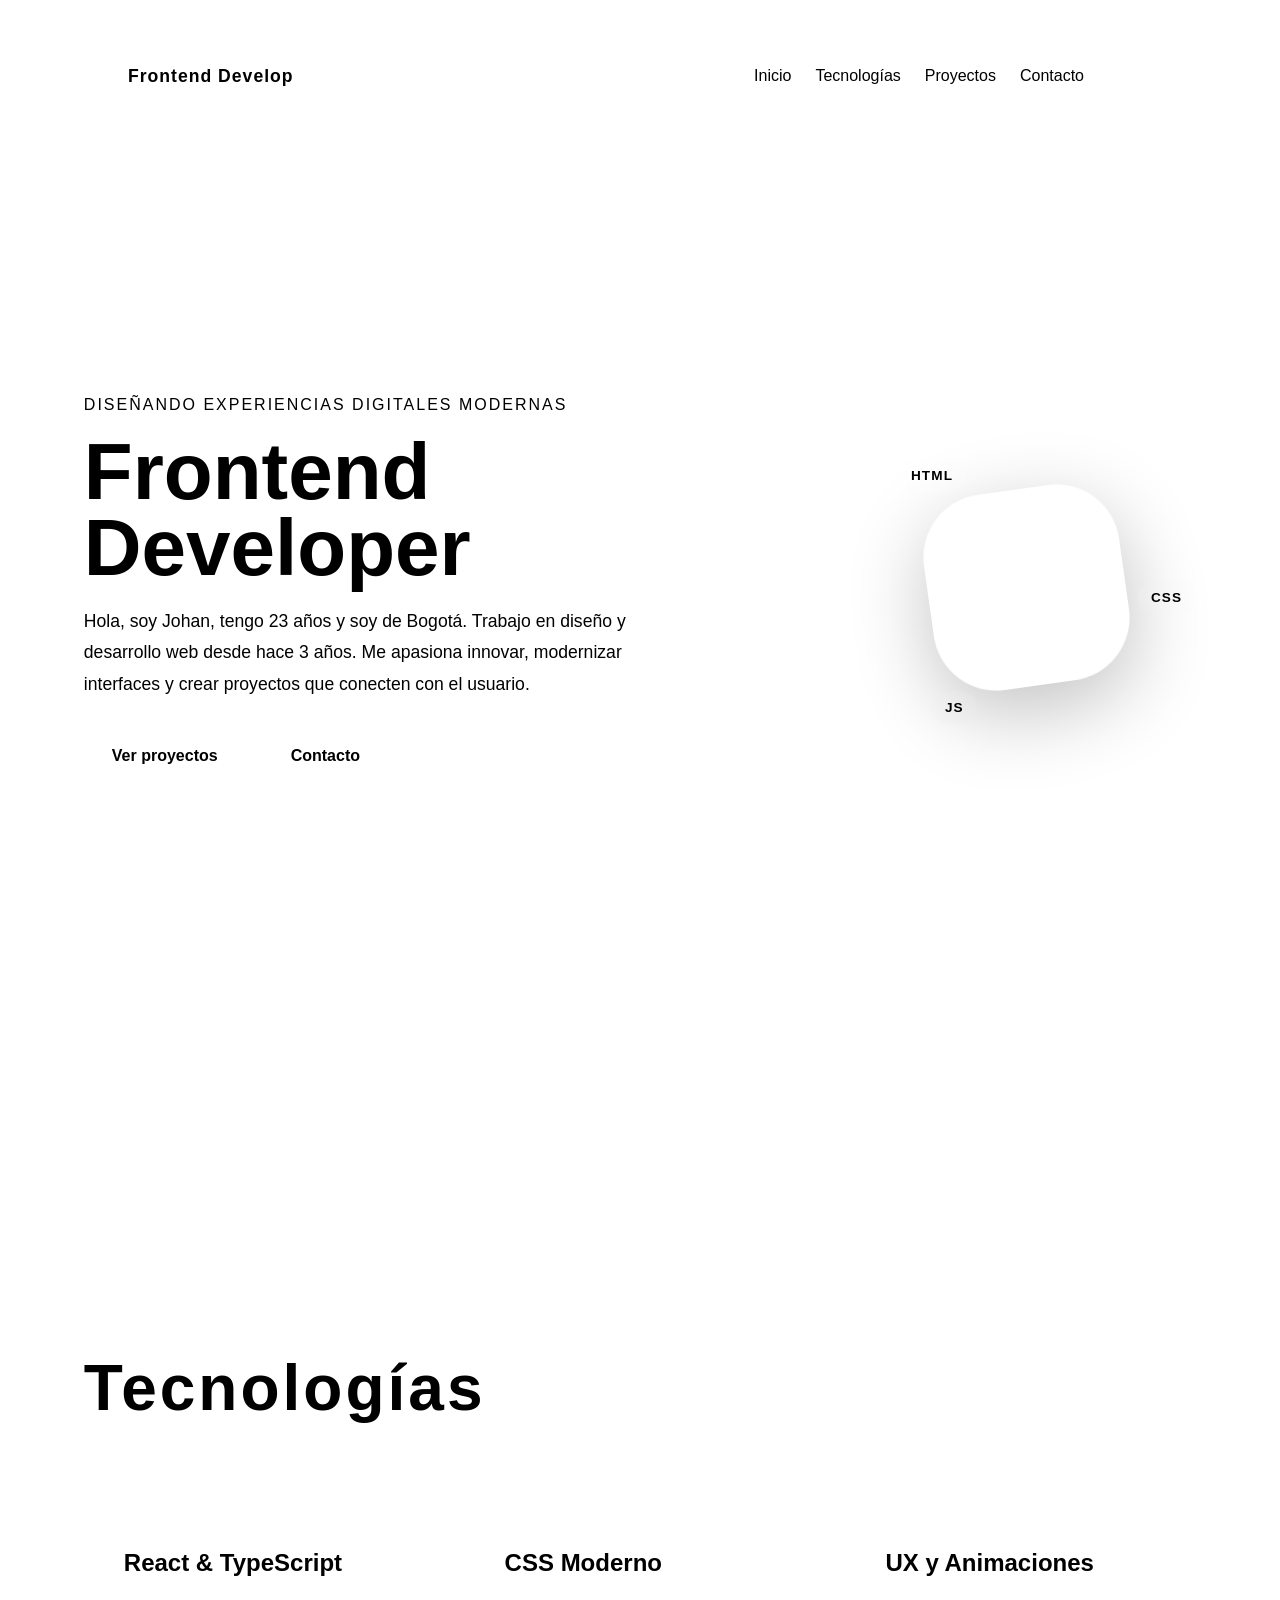
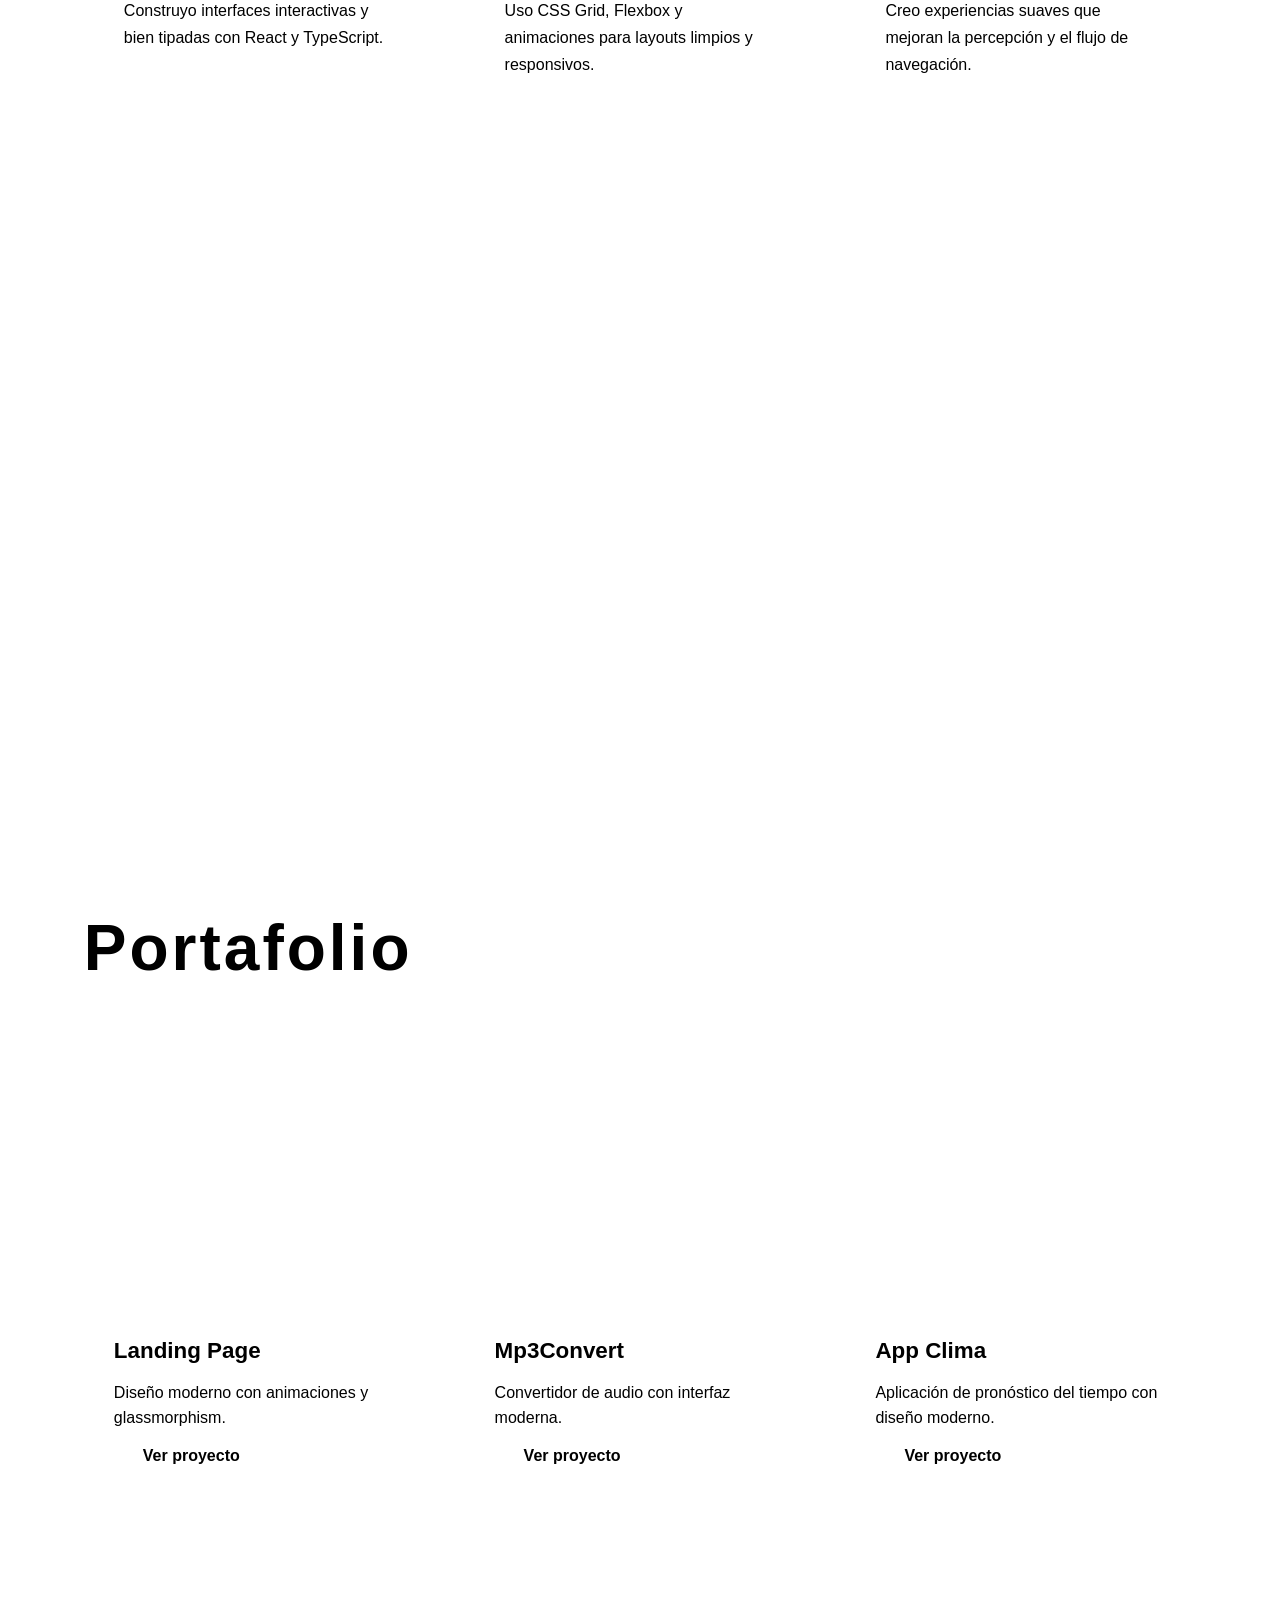
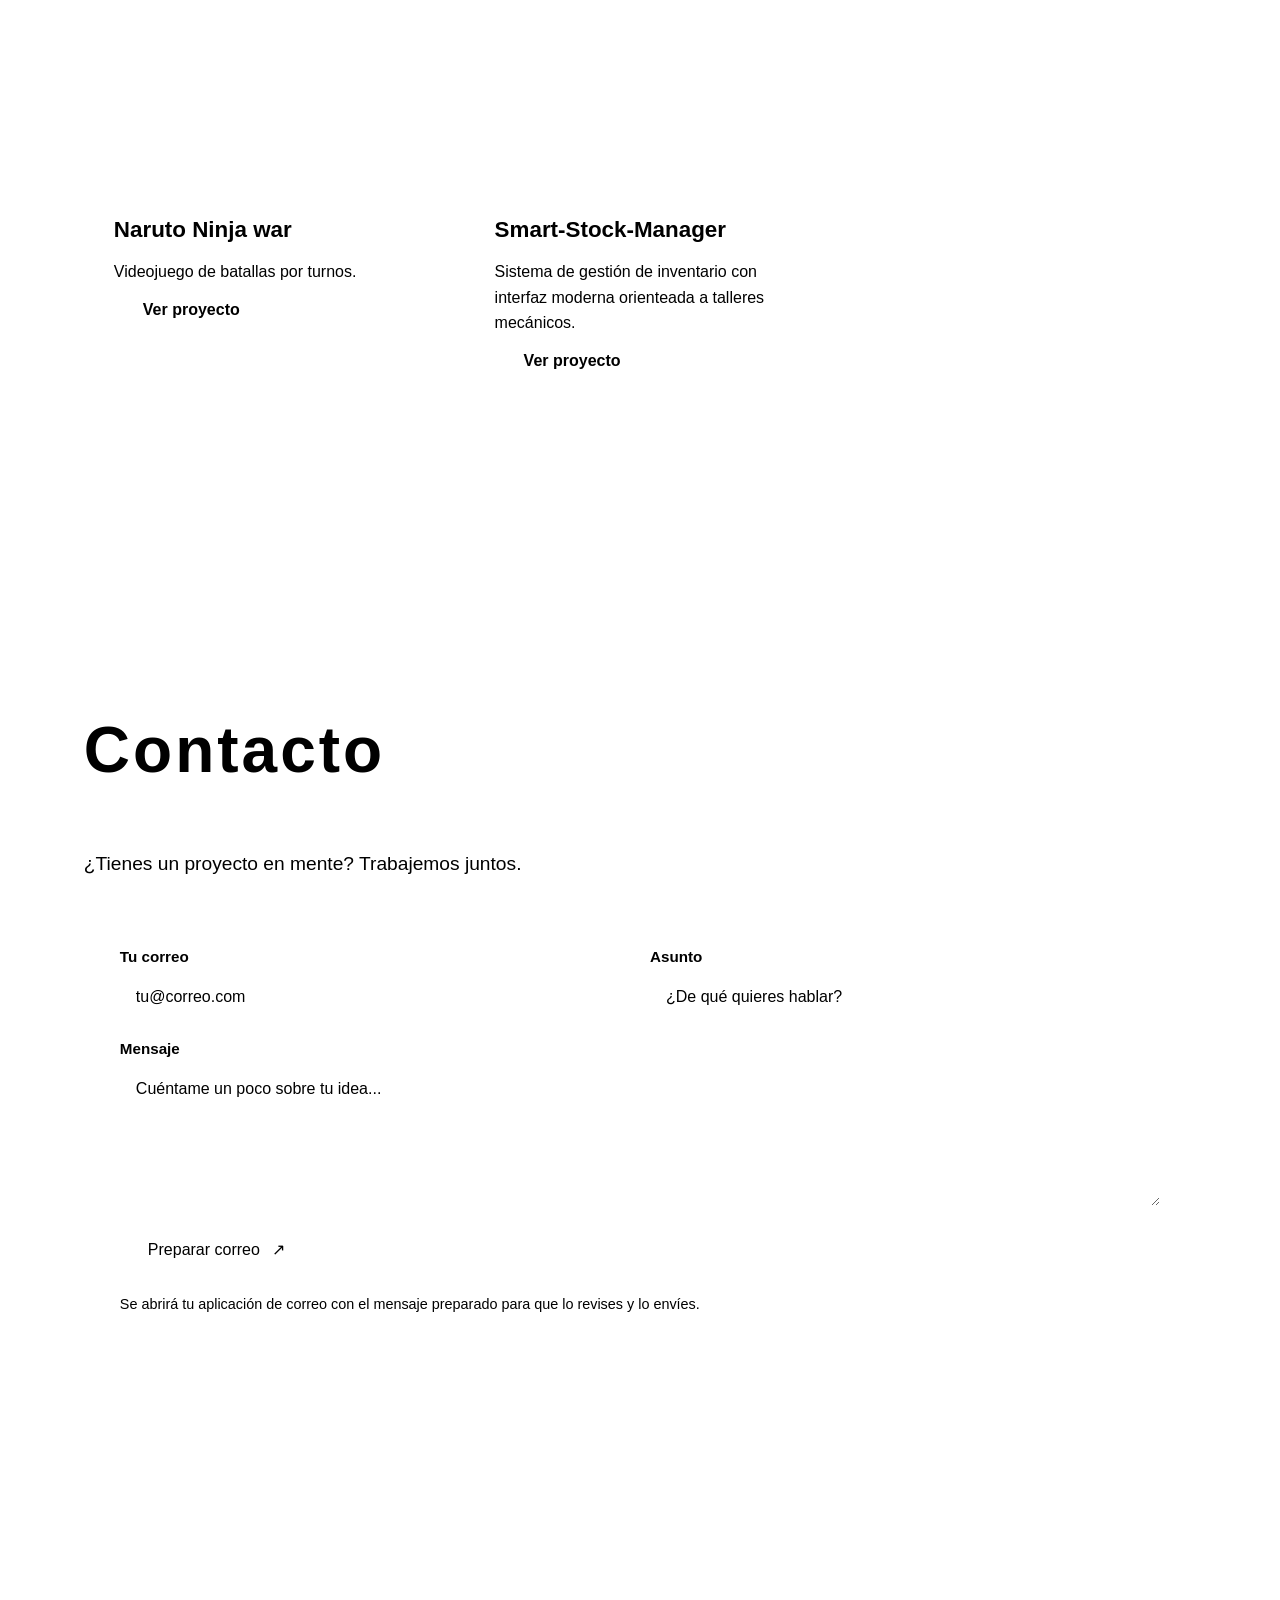
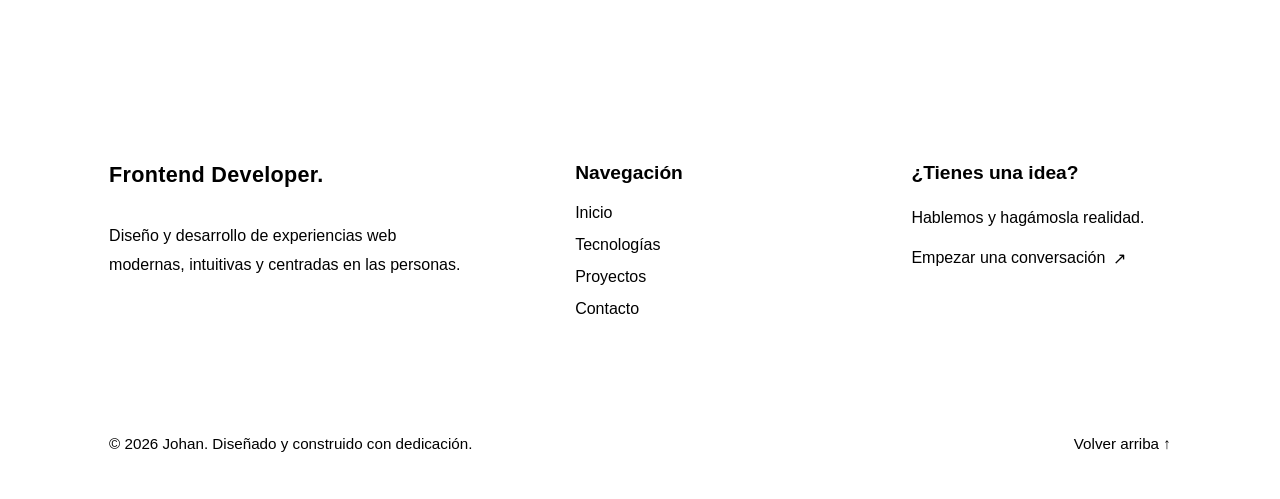
==== index.html @ e855c291 "data" ====
<!DOCTYPE html>
<html lang="es">

<head>
    <meta charset="UTF-8" />
    <meta name="viewport" content="width=device-width, initial-scale=1.0" />
    <title>Welcome</title>
    <link rel="stylesheet" href="src/assets/css/styles.css">
    <link rel="shortcut icon" href="src/assets/image/code-solid-full.svg" type="image/x-icon">
</head>

<body class="preload">
        <!-- =========================
       HEADER
  ========================== -->
        <header>
            <nav class="navbar animate-on-load">
                <div class="logo">
                    <span>Frontend Developer</span>
                </div>
                <ul class="nav-links">
                    <li><a href="#inicio" class="nav-link">Inicio</a></li>
                    <li><a href="#tecnologias" class="nav-link">Tecnologías</a></li>
                    <li><a href="#proyectos" class="nav-link">Proyectos</a></li>
                    <li><a href="#contacto" class="nav-link">Contacto</a></li>
                    <li>
                        <button class="theme-toggle icon-btn" type="button" aria-label="Cambiar modo de color">
                            <img src="src/assets/image/circle-half-stroke-solid-full.svg" alt="Icono">
                        </button>
                    </li>
                </ul>
            </nav>
        </header>

        <!-- =========================
       HERO
  ========================== -->
        <section id="inicio">

            <div class="hero-container animate-on-load">
                <div class="hero-copy">

                    <p class="hero-subtitle">
                        Diseñando experiencias digitales modernas
                    </p>

                    <h1 id="hero-title" data-text="Frontend Developer" aria-label="Frontend Developer">
                        <span aria-hidden="true"></span>
                    </h1>

                    <p class="hero-description">
                        Hola, soy Johan, tengo 23 años y soy de Bogotá. Trabajo en diseño y desarrollo web desde hace 3
                        años. Me apasiona innovar, modernizar interfaces y crear proyectos que conecten con el usuario.
                    </p>

                    <div class="hero-buttons">

                        <a href="#proyectos" class="btn-primary">
                            Ver proyectos
                        </a>

                        <a href="#contacto" class="btn-secondary">
                            Contacto
                        </a>

                    </div>
                </div>

                <div class="hero-visual" aria-hidden="true">
                    <div class="hero-visual-orbit"></div>
                    <div class="hero-visual-icon">
                        <img src="src/assets/image/code-solid-full.svg" alt="">
                    </div>
                    <span class="hero-visual-tag hero-visual-tag-top">HTML</span>
                    <span class="hero-visual-tag hero-visual-tag-right">CSS</span>
                    <span class="hero-visual-tag hero-visual-tag-bottom">JS</span>
                </div>
            </div>

        </section>

        <!-- =========================
       TECNOLOGÍAS
  ========================== -->
        <section id="tecnologias">

            <div class="section-container animate-on-load">

                <h2 class="section-title scroll-reveal">
                    Tecnologías
                </h2>

                <div class="services-grid">

                    <article class="card scroll-reveal">

                        <h3>React & TypeScript</h3>

                        <p>
                            Construyo interfaces interactivas y bien tipadas
                            con React y TypeScript.
                        </p>

                    </article>

                    <article class="card scroll-reveal">

                        <h3>CSS Moderno</h3>

                        <p>
                            Uso CSS Grid, Flexbox y animaciones para layouts
                            limpios y responsivos.
                        </p>

                    </article>

                    <article class="card scroll-reveal">

                        <h3>UX y Animaciones</h3>

                        <p>
                            Creo experiencias suaves que mejoran la percepción
                            y el flujo de navegación.
                        </p>

                    </article>

                </div>

            </div>

        </section>

        <!-- =========================
       PORTAFOLIO
  ========================== -->
        <section id="proyectos">
            <div class="section-container">
                <h2 class="section-title scroll-reveal">
                    Portafolio
                </h2>
                <div class="portfolio-grid">
                    <!-- Card -->
                    <article class="project-card scroll-reveal">
                        <div class="project-image"></div>
                        <div class="project-content">
                            <h3>Landing Page</h3>
                            <p>
                                Diseño moderno con animaciones y glassmorphism.
                            </p>
                            <a class="btn-secondary project-link" href="src/Proyectos/LandingPage/index.html">Ver proyecto</a>
                        </div>
                    </article>

                    <!-- Card -->
                    <article class="project-card scroll-reveal">
                        <div class="project-image"></div>
                        <div class="project-content">
                            <h3>Mp3Convert</h3>
                            <p>
                                Convertidor de audio con interfaz moderna.
                            </p>
                            <a class="btn-secondary project-link" href="src/Proyectos/Mp3Convert/index.html">Ver proyecto</a>
                        </div>
                    </article>

                    <!-- Card -->
                    <article class="project-card scroll-reveal">
                        <div class="project-image"></div>
                        <div class="project-content">
                            <h3>App Clima</h3>
                            <p>
                                Aplicación de pronóstico del tiempo con diseño moderno.
                            </p>
                            <a class="btn-secondary project-link" href="src/Proyectos/AppClima.html">Ver proyecto</a>
                        </div>
                    </article>
                    
                    <!-- Card -->
                    <article class="project-card scroll-reveal">
                        <div class="project-image"></div>
                        <div class="project-content">
                            <h3>Naruto Ninja war</h3>
                            <p>
                                Videojuego de batallas por turnos.
                            </p>
                            <a class="btn-secondary project-link" href="src/Proyectos/NarutoNinjaWar/index.html">Ver proyecto</a>
                        </div>
                    </article>

                    <!-- Card -->
                    <article class="project-card scroll-reveal">
                        <div class="project-image"></div>
                        <div class="project-content">
                            <h3>Smart-Stock-Manager</h3>
                            <p>
                                Sistema de gestión de inventario con interfaz moderna orienteada a talleres mecánicos.
                            </p>
                            <a class="btn-secondary project-link" href="src/Proyectos/SmartStockManager/index.html">Ver proyecto</a>
                        </div>
                    </article>
                </div>
            </div>
        </section>

        <!-- =========================
       CONTACTO
  ========================== -->
        <section id="contacto">
            <div class="section-container">
                <h2 class="section-title scroll-reveal">
                    Contacto
                </h2>
                <p class="contact-text scroll-reveal">
                    ¿Tienes un proyecto en mente?
                    Trabajemos juntos.
                </p>
                <form class="contact-form scroll-reveal" id="contact-form">
                    <div class="contact-form-field">
                        <label for="contact-email">Tu correo</label>
                        <input id="contact-email" name="email" type="email" autocomplete="email" placeholder="tu@correo.com" required>
                    </div>
                    <div class="contact-form-field">
                        <label for="contact-subject">Asunto</label>
                        <input id="contact-subject" name="subject" type="text" maxlength="120" placeholder="¿De qué quieres hablar?" required>
                    </div>
                    <div class="contact-form-field">
                        <label for="contact-message">Mensaje</label>
                        <textarea id="contact-message" name="message" rows="5" placeholder="Cuéntame un poco sobre tu idea..." required></textarea>
                    </div>
                    <button class="btn-primary contact-submit" type="submit">Preparar correo <span aria-hidden="true">↗</span></button>
                    <p class="contact-form-note">Se abrirá tu aplicación de correo con el mensaje preparado para que lo revises y lo envíes.</p>
                </form>
            </div>
        </section>


    <!-- =========================
       FOOTER
  ========================== -->
    <footer class="site-footer">

        <div class="footer-container">

            <div class="footer-brand">
                <a class="footer-logo" href="#inicio">Frontend Developer<span>.</span></a>
                <p>Diseño y desarrollo de experiencias web modernas, intuitivas y centradas en las personas.</p>
            </div>

            <div class="footer-links">
                <h4>Navegación</h4>
                <ul>
                    <li><a href="#inicio">Inicio</a></li>
                    <li><a href="#tecnologias">Tecnologías</a></li>
                    <li><a href="#proyectos">Proyectos</a></li>
                    <li><a href="#contacto">Contacto</a></li>
                </ul>
            </div>

            <div class="footer-contact">
                <h4>¿Tienes una idea?</h4>
                <p>Hablemos y hagámosla realidad.</p>
                <ul>
                    <li><a class="footer-contact-link" href="#contacto">Empezar una conversación <span aria-hidden="true">↗</span></a></li>
                </ul>
            </div>

        </div>

        <div class="footer-bottom">
            <p>© 2026 Johan. Diseñado y construido con dedicación.</p>
            <a href="#inicio">Volver arriba ↑</a>
        </div>

    </footer>

    <!-- =========================
       SCRIPT
  ========================== -->
    <script>

        const heroTitle = document.querySelector('#hero-title');
        const typingText = heroTitle.querySelector('span');
        const titleText = heroTitle.dataset.text;
        const reducedMotion = window.matchMedia('(prefers-reduced-motion: reduce)').matches;

        if (reducedMotion) {
            typingText.textContent = titleText;
            heroTitle.classList.add('typing-complete');
        } else {
            let characterIndex = 0;

            const typeTitle = () => {
                if (characterIndex < titleText.length) {
                    characterIndex += 1;
                    typingText.textContent = titleText.slice(0, characterIndex);
                }

                if (characterIndex < titleText.length) {
                    window.setTimeout(typeTitle, 110);
                } else {
                    heroTitle.classList.add('typing-complete');
                }
            };

            typeTitle();
        }

        const revealItems = document.querySelectorAll('.scroll-reveal');

        if (!reducedMotion && 'IntersectionObserver' in window) {
            document.body.classList.add('scroll-effects');

            const revealObserver = new IntersectionObserver((entries, observer) => {
                entries.forEach(entry => {
                    if (entry.isIntersecting) {
                        entry.target.classList.add('is-visible');
                        observer.unobserve(entry.target);
                    }
                });
            }, {
                threshold: 0.15,
                rootMargin: '0px 0px -5% 0px'
            });

            revealItems.forEach(item => revealObserver.observe(item));
        } else {
            revealItems.forEach(item => item.classList.add('is-visible'));
        }

        const sections = document.querySelectorAll("section");

        const logoText = document.querySelector(".logo span");

        const observer = new IntersectionObserver((entries) => {

            entries.forEach(entry => {

                if (entry.isIntersecting) {

                    const title =
                        entry.target.querySelector("h1, h2");

                    if (title) {
                        logoText.textContent = title.textContent;
                    }

                }

            });

        }, {
            threshold: 0.6
        });

        sections.forEach(section => {
            observer.observe(section);
        });

        const contactForm = document.querySelector('#contact-form');
        contactForm.addEventListener('submit', (event) => {
            event.preventDefault();

            const formData = new FormData(contactForm);
            const email = formData.get('email').toString().trim();
            const subject = formData.get('subject').toString().trim();
            const message = formData.get('message').toString().trim();
            const body = `Correo de contacto: ${email}\n\n${message}`;

            window.location.href = `mailto:calderonjohan604@gmail.com?subject=${encodeURIComponent(subject)}&body=${encodeURIComponent(body)}`;
        });

        const navLinks = document.querySelectorAll('.nav-link');
        navLinks.forEach(link => {
            link.addEventListener('click', (event) => {
                event.preventDefault();
                const targetId = link.getAttribute('href').slice(1);
                const targetSection = document.getElementById(targetId);
                if (targetSection) {
                    targetSection.scrollIntoView({ behavior: 'smooth', block: 'start' });
                }
            });
        });

        const themeToggle = document.querySelector('.theme-toggle');
        const root = document.body;

        const applyTheme = (theme) => {
            root.classList.toggle('light-mode', theme === 'light');
            localStorage.setItem('theme', theme);
        };

        const storedTheme = localStorage.getItem('theme');
        const initialTheme = storedTheme === 'light' ? 'light' : 'dark';
        applyTheme(initialTheme);

        document.body.classList.remove('preload');
        document.body.classList.add('loaded');

        themeToggle.addEventListener('click', () => {
            const nextTheme = root.classList.contains('light-mode') ? 'dark' : 'light';
            applyTheme(nextTheme);
        });

    </script>
</body>

</html>
---- src/assets/css/styles.css ----
@import url('./Normalizer.css');
@import url('./root.css');

html {
  scroll-behavior: smooth;
}

/* =========================
   BODY
========================= */
body {

  font-family: Arial, sans-serif;
  background: var(--body-bg);
  color: var(--text);
  overflow-x: hidden;
}

body.preload .animate-on-load {
  opacity: 0;
  transform: translateY(24px);
}

body.loaded .animate-on-load {
  opacity: 1;
  transform: translateY(0);
  transition: opacity .8s ease, transform .8s ease;
}

/* =========================
   GLOBAL
========================= */
section {
  min-height: 100vh;
  display: grid;
  padding: 130px 6%;
}

.section-container {
  width: 100%;
  max-width: 1400px;
}

.section-title {
  font-size: clamp(2.5rem, 5vw, 5rem);
  margin-bottom: 60px;
  letter-spacing: 3px;
  font-weight: 800;
}

/* =========================
   HEADER
========================= */
header {
  position: fixed;
  top: 20px;
  left: 50%;
  transform: translateX(-50%);
  width: 85%;
  z-index: 1000;
}

/* =========================
   NAVBAR
========================= */

.navbar {
  display: grid;
  grid-template-columns: 1fr auto;
  align-items: center;
  padding: 18px 32px;
  border-radius: 20px;
  backdrop-filter: blur(14px);
  background: var(--glass);
  border: 1px solid var(--glass-border);
}


/* =========================
   LOGO
========================= */
.logo span {
  font-size: 1.1rem;
  font-weight: 700;
  letter-spacing: 1px;
}

/* =========================
   NAV LINKS
========================= */
.nav-links {
  display: grid;
  grid-auto-flow: column;
  align-items: center;
  gap: 24px;
  list-style: none;
}

.nav-links a {
  position: relative;
  color: var(--soft-text);
  text-decoration: none;
  transition: var(--transition);
}

.nav-links a:hover {
  color: var(--text);
}

/* Línea */
.nav-links a::after {

  content: "";

  position: absolute;

  left: 0;
  bottom: -6px;

  width: 0%;

  height: 2px;

  background: var(--text);

  transition: var(--transition);
}

.nav-links a:hover::after {
  width: 100%;
}

/* =========================
   HERO
========================= */
.hero-container {
  display: grid;
  grid-template-columns: minmax(0, 1.2fr) minmax(220px, .8fr);
  align-items: center;
  column-gap: clamp(64px, 10vw, 150px);
  width: 100%;
  max-width: 1200px;
}

.hero-copy {
  display: grid;
  align-content: center;
  gap: 20px;
}

.hero-copy > p,
.hero-copy h1 {
  margin: 0;
}

.hero-subtitle {

  color: var(--soft-text);

  letter-spacing: 2px;

  text-transform: uppercase;
}

.hero-visual {
  position: relative;
  display: grid;
  place-items: center;
  justify-self: end;
  width: min(100%, 340px);
  aspect-ratio: 1;
}

.hero-visual-orbit {
  position: absolute;
  inset: 8%;
  border: 1px solid var(--glass-border);
  border-radius: 50%;
  box-shadow: 0 0 80px var(--section-accent);
}

.hero-visual-icon {
  display: grid;
  place-items: center;
  width: 58%;
  aspect-ratio: 1;
  border: 1px solid var(--glass-border);
  border-radius: 32%;
  background: var(--glass);
  box-shadow: 0 24px 80px rgba(0, 0, 0, .24);
  backdrop-filter: blur(14px);
  transform: rotate(-8deg);
}

.hero-visual-icon img {
  width: 48%;
  height: 48%;
  object-fit: contain;
  filter: brightness(0) invert(1);
}

.light-mode .hero-visual-icon img {
  filter: none;
}

.hero-visual-tag {
  position: absolute;
  padding: 9px 14px;
  border: 1px solid var(--glass-border);
  border-radius: 999px;
  background: var(--glass);
  color: var(--text);
  font-size: .85rem;
  font-weight: 700;
  letter-spacing: .08em;
  backdrop-filter: blur(12px);
}

.hero-visual-tag-top {
  top: 12%;
  left: 12%;
}

.hero-visual-tag-right {
  top: 48%;
  right: 0;
}

.hero-visual-tag-bottom {
  bottom: 10%;
  left: 22%;
}

.hero-container h1 {

  font-size: clamp(2rem, 6.5vw, 5rem);

  line-height: .95;

  font-weight: 900;

  position: relative;

  width: 100%;

  text-shadow: 0 0 0 transparent;

  animation: title-focus 1.2s ease-out .2s both;
}

.hero-container h1 span {

  display: inline-block;

  max-width: 100%;
}

.hero-container h1 span::after {

  content: "";

  display: inline-block;

  width: .08em;

  height: .85em;

  margin-left: .12em;

  vertical-align: -.04em;

  background: var(--text);

  animation: cursor-blink .8s steps(1) infinite;
}

.hero-container h1.typing-complete span::after {

  animation: cursor-blink 1.1s steps(1) infinite;
}

@keyframes cursor-blink {

  0%,
  45% {
    opacity: 1;
  }

  46%,
  100% {
    opacity: 0;
  }
}

@keyframes title-focus {
  from {
    opacity: 0;
    transform: translateY(12px);
    text-shadow: 0 0 24px var(--text);
  }

  to {
    opacity: 1;
    transform: translateY(0);
    text-shadow: 0 0 0 transparent;
  }
}

@media (prefers-reduced-motion: reduce) {

  .hero-container h1,
  .hero-container h1 span::after {
    animation: none;
  }

  .hero-container h1 span::after {
    opacity: 1;
  }
}

.scroll-reveal {
  transition: opacity .7s ease, transform .7s ease;
}

.scroll-effects .scroll-reveal:not(.is-visible) {
  opacity: 0;
  transform: translateY(24px);
}

.scroll-reveal.is-visible {
  opacity: 1;
  transform: translateY(0);
}

@media (prefers-reduced-motion: reduce) {
  html {
    scroll-behavior: auto;
  }

  .scroll-reveal {
    transition: none;
  }
}

.hero-description {
  max-width: 680px;
  line-height: 1.8;

  color: var(--soft-text);

  font-size: 1.1rem;
}

.hero-buttons {
  display: flex;
  flex-wrap: wrap;
  align-items: center;
  gap: 16px;
  margin-top: 12px;
}

/* =========================
   BUTTONS
========================= */

.theme-toggle {

  border: 1px solid rgba(255, 255, 255, 0.15);

  background: rgba(255, 255, 255, 0.08);

  color: var(--soft-text);

  padding: 12px 18px;

  border-radius: 999px;

  cursor: pointer;

  transition: var(--transition);

  font-weight: 600;
}

.theme-toggle:hover {

  background: rgba(255, 255, 255, 0.14);
}

.light-mode .theme-toggle {

  border-color: rgba(15, 23, 42, 0.15);

  background: rgba(15, 23, 42, 0.08);

  color: var(--text);
}

.btn-primary,
.btn-secondary {

  padding: 14px 28px;

  border-radius: 40px;

  text-decoration: none;

  transition: var(--transition);

  font-weight: 600;
}

.btn-primary {

  background: white;

  color: black;
}

.btn-primary:hover {

  transform: translateY(-3px);

  box-shadow:
    0 10px 30px rgba(255, 255, 255, 0.15);
}

.btn-secondary {

  border: 1px solid rgba(255, 255, 255, 0.15);

  color: var(--text);

  background: rgba(255, 255, 255, 0.03);
}

.btn-secondary:hover {

  background: rgba(255, 255, 255, 0.08);
}

.light-mode .btn-primary {

  background: var(--black-1);

  color: var(--white);
}

.light-mode .btn-secondary {

  border-color: rgba(15, 23, 42, 0.15);

  color: var(--text);

  background: rgba(15, 23, 42, 0.05);
}

/* =========================
   SERVICES
========================= */
.services-grid {

  display: grid;

  grid-template-columns:
    repeat(auto-fit, minmax(250px, 1fr));

  gap: 30px;
}

.card {

  padding: 40px;

  background: var(--surface);

  border: 1px solid var(--surface-border);

  border-radius: 24px;

  transition: var(--transition);

  backdrop-filter: blur(10px);
}

.card:hover {

  transform: translateY(-8px);

  background: var(--surface-hover);
}

.card h3 {

  margin-bottom: 20px;

  font-size: 1.5rem;
}

.card p {

  color: var(--soft-text);

  line-height: 1.7;
}

/* =========================
   PORTFOLIO
========================= */
.portfolio-grid {

  display: grid;

  grid-template-columns:
    repeat(auto-fit, minmax(320px, 1fr));

  gap: 30px;
}

.project-card {

  overflow: hidden;

  border-radius: 24px;

  background: var(--surface);

  border: 1px solid var(--surface-border);

  transition: var(--transition);
}

.project-card:hover {

  transform: translateY(-8px);
}

.project-image {

  height: 240px;

  background: var(--project-image-bg);
}

.project-content {

  padding: 30px;
}

.project-content h3 {

  margin-bottom: 14px;

  font-size: 1.4rem;
}

.project-content p {

  color: var(--soft-text);

  line-height: 1.6;
}

/* =========================
   CONTACT
========================= */
.contact-text {

  margin-bottom: 30px;

  color: var(--soft-text);

  font-size: 1.2rem;

  line-height: 1.8;
}

.contact-form {
  display: grid;
  grid-template-columns: repeat(2, minmax(0, 1fr));
  gap: 20px;
  width: 100%;
  box-sizing: border-box;
  padding: clamp(22px, 4vw, 36px);
  border: 1px solid var(--surface-border);
  border-radius: 24px;
  background: var(--surface);
  backdrop-filter: blur(10px);
}

.contact-form-field {
  display: grid;
  min-width: 0;
  gap: 9px;
}

.contact-form-field:nth-child(3),
.contact-submit,
.contact-form-note {
  grid-column: 1 / -1;
}

.contact-form-field label {
  color: var(--text);
  font-size: .95rem;
  font-weight: 600;
}

.contact-form-field input,
.contact-form-field textarea {
  width: 100%;
  min-width: 0;
  box-sizing: border-box;
  padding: 14px 16px;
  border: 1px solid var(--surface-border);
  border-radius: 12px;
  outline: none;
  background: var(--glass);
  color: var(--text);
  font: inherit;
  transition: border-color var(--transition), box-shadow var(--transition);
}

.contact-form-field textarea {
  min-height: 140px;
  resize: vertical;
}

.contact-form-field input::placeholder,
.contact-form-field textarea::placeholder {
  color: var(--footer-text);
}

.contact-form-field input:focus,
.contact-form-field textarea:focus {
  border-color: var(--soft-text);
  box-shadow: 0 0 0 3px var(--glass-border);
}

.contact-submit {
  justify-self: start;
  border: 0;
  cursor: pointer;
  font: inherit;
}

.contact-submit span {
  margin-left: 8px;
}

.contact-form-note {
  margin: 0;
  color: var(--soft-text);
  font-size: .9rem;
  line-height: 1.6;
}

/* =========================
   FOOTER
========================= */
footer {

  background: var(--footer-bg);

  border-top:
    1px solid var(--footer-border);

  padding:
    72px 8% 24px;
}

/* GRID */
.footer-container {

  display: grid;

  grid-template-columns: minmax(240px, 1.5fr) repeat(2, minmax(160px, 1fr));

  gap: clamp(32px, 6vw, 88px);

  max-width: 1400px;
  margin: 0 auto 56px;
}

/* TITLES */
.footer-brand h3,
.footer-links h4,
.footer-contact h4 {

  margin: 0 0 20px;

  font-size: 1.2rem;
}

.footer-logo {
  display: inline-block;
  margin-bottom: 18px;
  color: var(--text);
  font-size: 1.35rem;
  font-weight: 800;
  letter-spacing: .3px;
  text-decoration: none;
}

.footer-logo span {
  color: var(--soft-text);
}

/* TEXT */
.footer-brand p,
.footer-contact p {

  color: var(--soft-text);

  line-height: 1.8;

  max-width: 360px;
}

/* LIST */
.footer-links ul,
.footer-contact ul {

  display: grid;

  gap: 14px;

  list-style: none;
  padding: 0;
}

.footer-links a,
.footer-contact a {

  text-decoration: none;

  color: var(--soft-text);

  transition: var(--transition);
}

.footer-links a:hover,
.footer-contact a:hover {

  color: var(--text);
}

.footer-contact-link {
  display: inline-flex;
  align-items: center;
  gap: 8px;
}

.footer-contact-link span {
  transition: transform .2s ease;
}

.footer-contact-link:hover span {
  transform: translate(3px, -3px);
}

/* BOTTOM */
.footer-bottom {

  display: flex;
  justify-content: space-between;
  align-items: center;
  gap: 20px;
  padding-top: 30px;

  border-top:
    1px solid var(--footer-border);
  max-width: 1400px;
  margin: 0 auto;
}

.footer-bottom p {

  color: var(--footer-text);

  font-size: .95rem;
}

.footer-bottom a {
  color: var(--soft-text);
  font-size: .95rem;
  text-decoration: none;
  transition: var(--transition);
}

.footer-bottom a:hover {
  color: var(--text);
}

/* =========================
   LIGHT EFFECT
========================= */
section::before {

  content: "";

  position: absolute;

  width: 500px;
  height: 500px;

  background: var(--section-accent);

  border-radius: 50%;

  filter: blur(60px);

  z-index: -1;
}

/* =========================
   RESPONSIVE
========================= */
@media (max-width: 1100px) {
  .hero-container {
    grid-template-columns: minmax(0, 1fr);
    row-gap: 20px;
  }

  .hero-copy {
    min-width: 0;
  }

  .hero-container h1 {
    font-size: clamp(2rem, 7vw, 4.5rem);
  }

  .hero-visual {
    width: min(34vw, 250px);
    min-width: 150px;
    justify-self: end;
  }
}

@media (max-width: 900px) {
  .navbar {
    grid-template-columns: 1fr;
    gap: 20px;
    text-align: center;
  }

  .nav-links {
    grid-auto-flow: row;
  }

  .hero-buttons {
    flex-direction: column;
    align-items: flex-start;
    gap: 14px;
  }

  .hero-container h1 {
    font-size: clamp(1.6rem, 3.5vw, 3rem);
  }

  .footer-container {
    grid-template-columns: repeat(2, minmax(0, 1fr));
  }
}

@media (max-width: 600px) {
  .section-title {
    font-size: 2.5rem;
  }

  .hero-container h1 {
    font-size: clamp(1.6rem, 7vw, 3rem);
  }

  .hero-container {
    grid-template-columns: 1fr;
    row-gap: 28px;
  }

  .hero-visual {
    width: min(60vw, 220px);
    min-width: 0;
    justify-self: center;
  }

  .card,
  .project-content {
    padding: 24px;
  }

  .contact-form {
    grid-template-columns: minmax(0, 1fr);
  }

  .contact-form-field:nth-child(3),
  .contact-submit,
  .contact-form-note {
    grid-column: auto;
  }

  .footer-container {
    grid-template-columns: 1fr;
    gap: 36px;
    margin-bottom: 40px;
  }

  .footer-bottom {
    align-items: flex-start;
    flex-direction: column;
    gap: 12px;
  }
}

/* =========================
   3D BACKGROUND
========================= */
.background-3d {
  position: fixed;
  inset: 0;
  width: 100%;
  height: 100vh;
  z-index: -10;
  overflow: hidden;
  opacity: .7;
}

.background-3d iframe {
  width: 100%;
  height: 100%;
  border: none;
}

/* Oscurecer ligeramente */
.background-3d::after {
  content: "";
  position: absolute;
  inset: 0;
  background:
    linear-gradient(135deg,
      rgba(0, 0, 0, 0.75),
      rgba(0, 0, 0, 0.85));
  pointer-events: none;
}

/* =========================
   ICON BUTTON
========================= */

.icon-btn {

  width: 44px;
  height: 44px;

  display: flex;

  align-items: center;
  justify-content: center;

  border-radius: 50%;

  background: rgba(255, 255, 255, 0.05);

  border: 1px solid rgba(255, 255, 255, 0.08);

  transition: var(--transition);
}

.icon-btn img {
  width: 24px;
  height: 24px;
  object-fit: contain;
  cursor: pointer;
}

.icon-btn:hover {
  background: rgba(255, 255, 255, 0.12);
  transform: translateY(-2px);
}

.light-mode .icon-btn {
  background: rgba(15, 23, 42, 0.08);
  border-color: rgba(15, 23, 42, 0.15);
}

.light-mode .icon-btn:hover {
  background: rgba(15, 23, 42, 0.12);
}

.theme-toggle img {
  filter: brightness(0) invert(1);
}

.light-mode .theme-toggle img {
  filter: none;
}

.nav-links a:not(.icon-btn):hover {
  color: white;
}
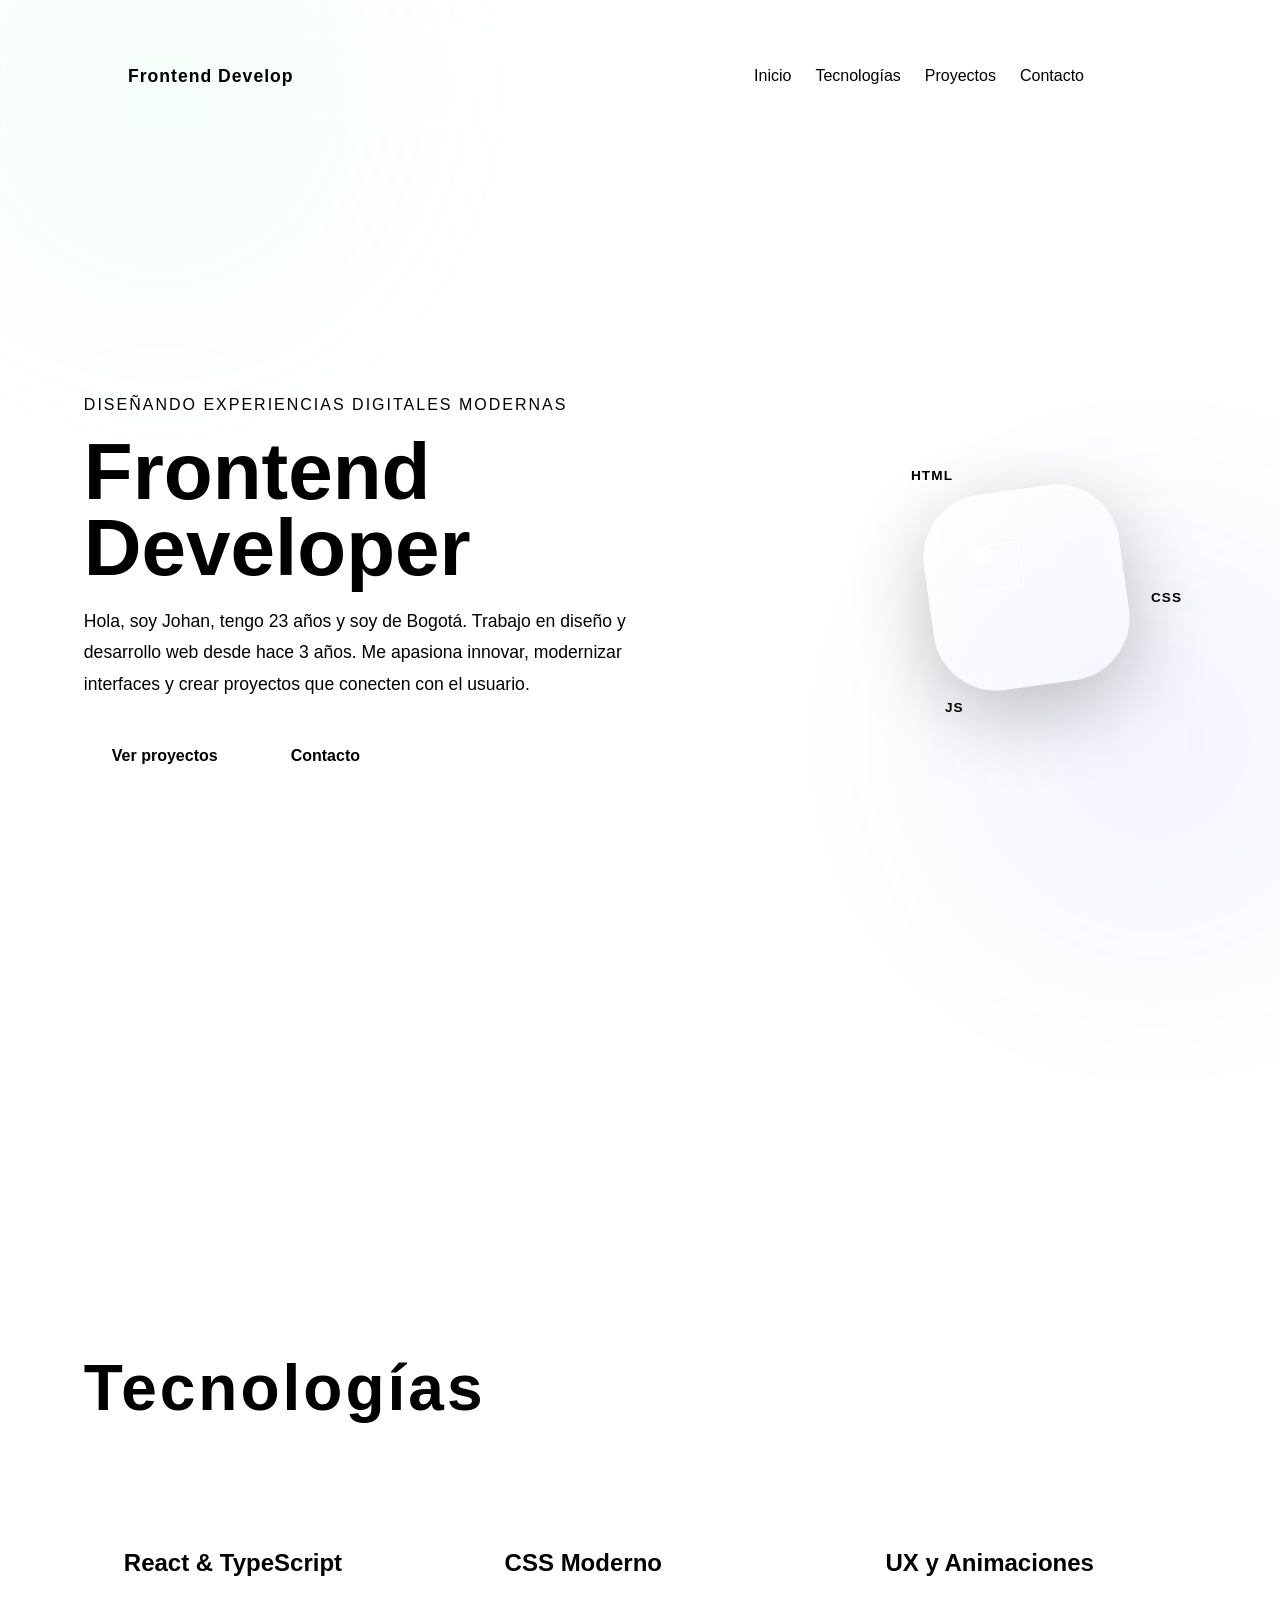
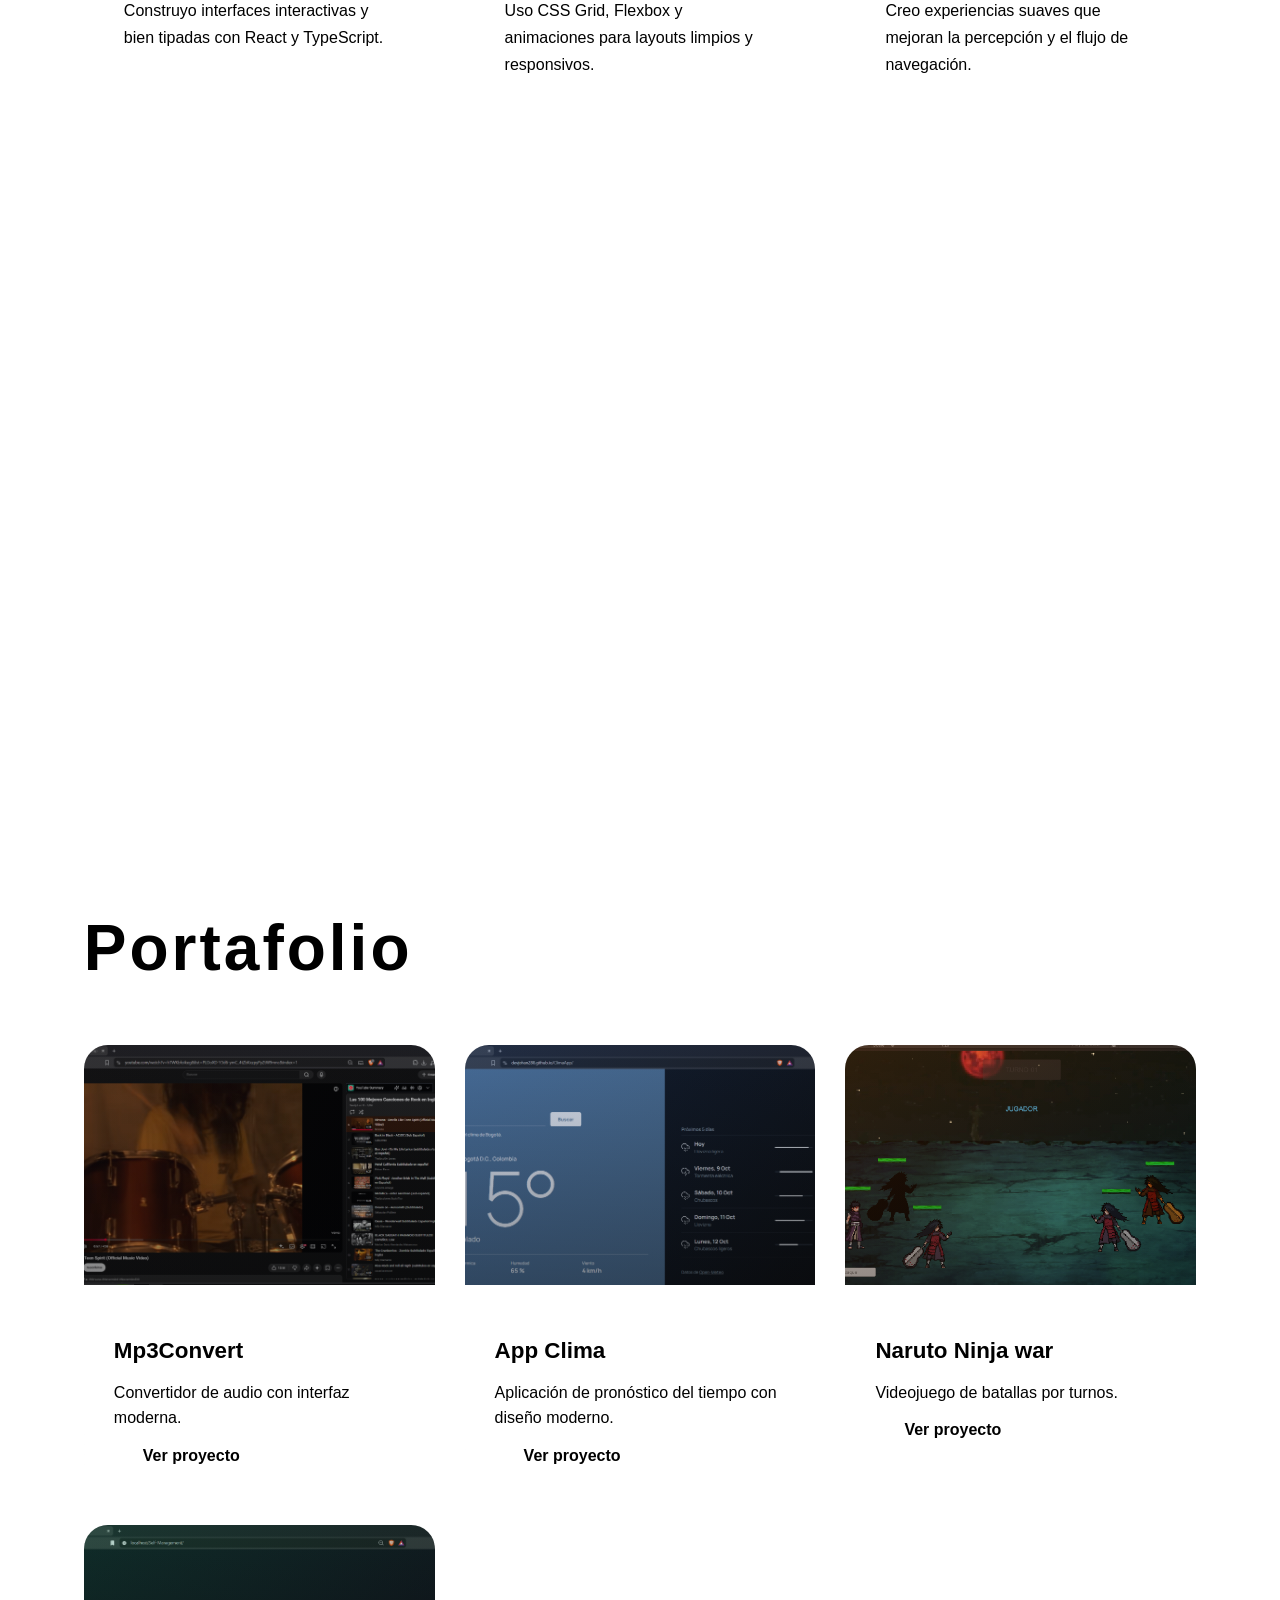
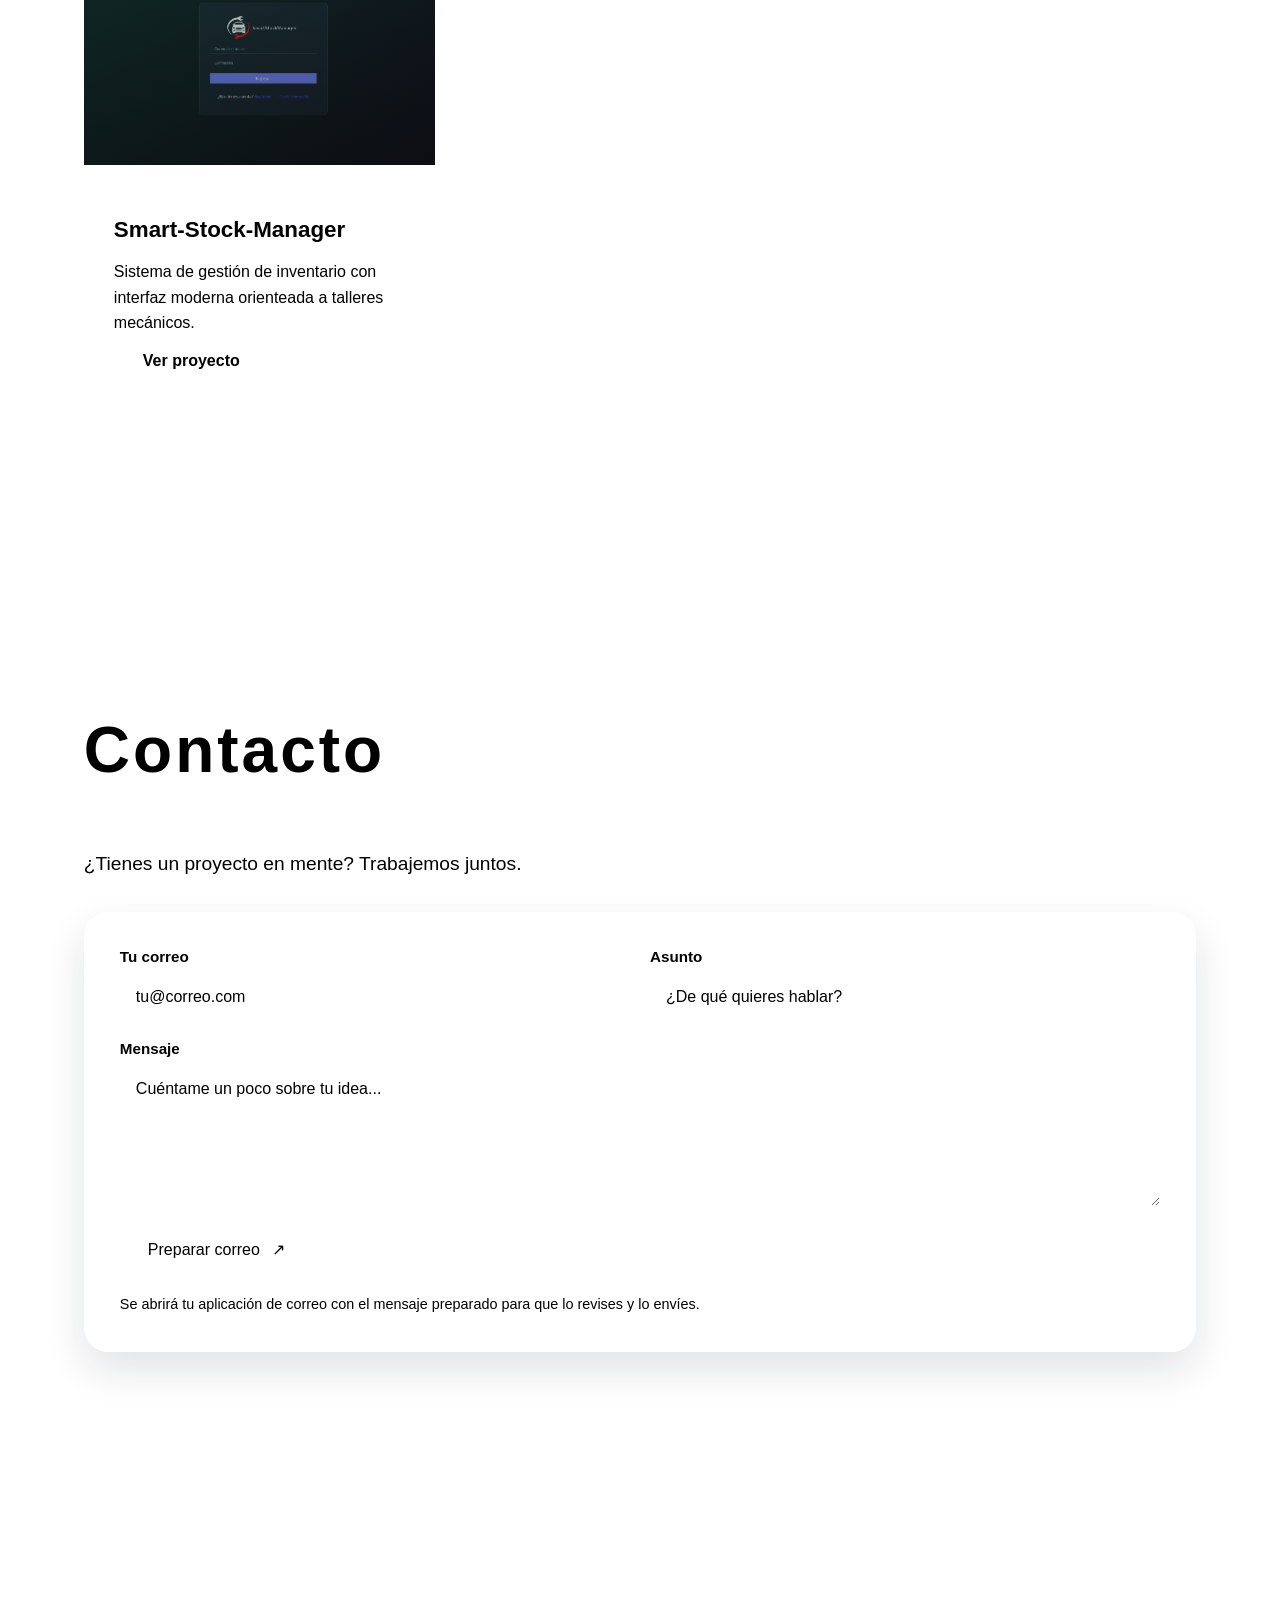
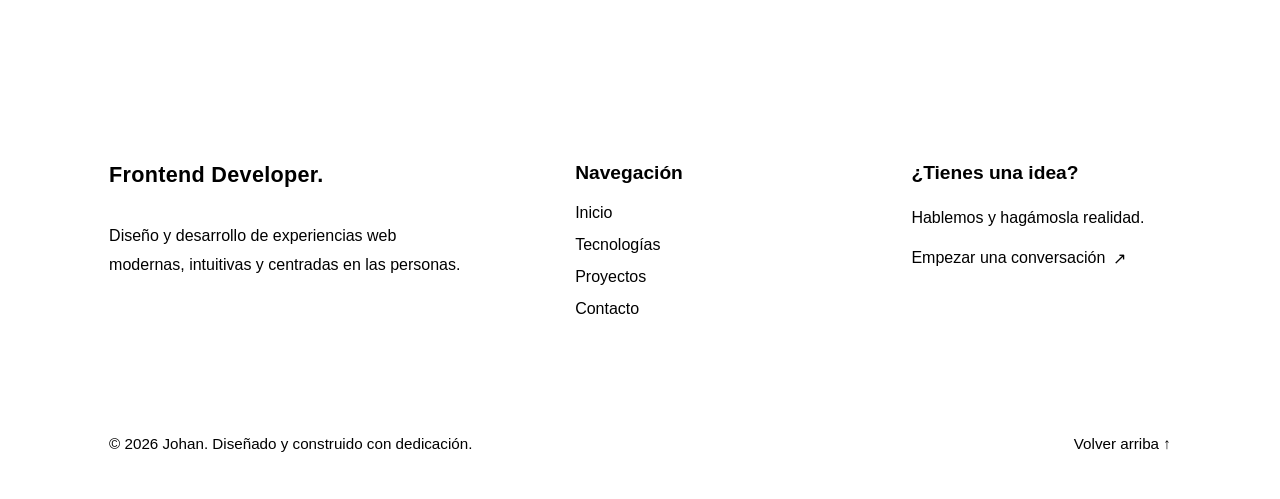
==== commit f2dfe5b0: "Udapte" ====
--- a/index.html
+++ b/index.html
@@ -10,229 +10,225 @@
 </head>
 
 <body class="preload">
-        <!-- =========================
+    <!-- =========================
        HEADER
   ========================== -->
-        <header>
-            <nav class="navbar animate-on-load">
-                <div class="logo">
-                    <span>Frontend Developer</span>
+    <header>
+        <nav class="navbar animate-on-load">
+            <div class="logo">
+                <span>Frontend Developer</span>
+            </div>
+            <ul class="nav-links">
+                <li><a href="#inicio" class="nav-link">Inicio</a></li>
+                <li><a href="#tecnologias" class="nav-link">Tecnologías</a></li>
+                <li><a href="#proyectos" class="nav-link">Proyectos</a></li>
+                <li><a href="#contacto" class="nav-link">Contacto</a></li>
+                <li>
+                    <button class="theme-toggle icon-btn" type="button" aria-label="Cambiar modo de color">
+                        <img src="src/assets/image/circle-half-stroke-solid-full.svg" alt="Icono">
+                    </button>
+                </li>
+            </ul>
+        </nav>
+    </header>
+
+    <!-- =========================
+       HERO
+  ========================== -->
+    <section id="inicio">
+
+        <div class="hero-container animate-on-load">
+            <div class="hero-copy">
+
+                <p class="hero-subtitle">
+                    Diseñando experiencias digitales modernas
+                </p>
+
+                <h1 id="hero-title" data-text="Frontend Developer" aria-label="Frontend Developer">
+                    <span aria-hidden="true"></span>
+                </h1>
+
+                <p class="hero-description">
+                    Hola, soy Johan, tengo 23 años y soy de Bogotá. Trabajo en diseño y desarrollo web desde hace 3
+                    años. Me apasiona innovar, modernizar interfaces y crear proyectos que conecten con el usuario.
+                </p>
+
+                <div class="hero-buttons">
+
+                    <a href="#proyectos" class="btn-primary">
+                        Ver proyectos
+                    </a>
+
+                    <a href="#contacto" class="btn-secondary">
+                        Contacto
+                    </a>
+
                 </div>
-                <ul class="nav-links">
-                    <li><a href="#inicio" class="nav-link">Inicio</a></li>
-                    <li><a href="#tecnologias" class="nav-link">Tecnologías</a></li>
-                    <li><a href="#proyectos" class="nav-link">Proyectos</a></li>
-                    <li><a href="#contacto" class="nav-link">Contacto</a></li>
-                    <li>
-                        <button class="theme-toggle icon-btn" type="button" aria-label="Cambiar modo de color">
-                            <img src="src/assets/image/circle-half-stroke-solid-full.svg" alt="Icono">
-                        </button>
-                    </li>
-                </ul>
-            </nav>
-        </header>
-
-        <!-- =========================
-       HERO
-  ========================== -->
-        <section id="inicio">
-
-            <div class="hero-container animate-on-load">
-                <div class="hero-copy">
-
-                    <p class="hero-subtitle">
-                        Diseñando experiencias digitales modernas
+            </div>
+
+            <div class="hero-visual" aria-hidden="true">
+                <div class="hero-visual-orbit"></div>
+                <div class="hero-visual-icon">
+                    <img src="src/assets/image/code-solid-full.svg" alt="">
+                </div>
+                <span class="hero-visual-tag hero-visual-tag-top">HTML</span>
+                <span class="hero-visual-tag hero-visual-tag-right">CSS</span>
+                <span class="hero-visual-tag hero-visual-tag-bottom">JS</span>
+            </div>
+        </div>
+
+    </section>
+
+    <!-- =========================
+       TECNOLOGÍAS
+  ========================== -->
+    <section id="tecnologias">
+
+        <div class="section-container animate-on-load">
+
+            <h2 class="section-title scroll-reveal">
+                Tecnologías
+            </h2>
+
+            <div class="services-grid">
+
+                <article class="card scroll-reveal">
+
+                    <h3>React & TypeScript</h3>
+
+                    <p>
+                        Construyo interfaces interactivas y bien tipadas
+                        con React y TypeScript.
                     </p>
 
-                    <h1 id="hero-title" data-text="Frontend Developer" aria-label="Frontend Developer">
-                        <span aria-hidden="true"></span>
-                    </h1>
-
-                    <p class="hero-description">
-                        Hola, soy Johan, tengo 23 años y soy de Bogotá. Trabajo en diseño y desarrollo web desde hace 3
-                        años. Me apasiona innovar, modernizar interfaces y crear proyectos que conecten con el usuario.
+                </article>
+
+                <article class="card scroll-reveal">
+
+                    <h3>CSS Moderno</h3>
+
+                    <p>
+                        Uso CSS Grid, Flexbox y animaciones para layouts
+                        limpios y responsivos.
                     </p>
 
-                    <div class="hero-buttons">
-
-                        <a href="#proyectos" class="btn-primary">
-                            Ver proyectos
-                        </a>
-
-                        <a href="#contacto" class="btn-secondary">
-                            Contacto
-                        </a>
-
+                </article>
+
+                <article class="card scroll-reveal">
+
+                    <h3>UX y Animaciones</h3>
+
+                    <p>
+                        Creo experiencias suaves que mejoran la percepción
+                        y el flujo de navegación.
+                    </p>
+
+                </article>
+
+            </div>
+
+        </div>
+
+    </section>
+
+    <!-- =========================
+       PORTAFOLIO
+  ========================== -->
+    <section id="proyectos">
+        <div class="section-container">
+            <h2 class="section-title scroll-reveal">
+                Portafolio
+            </h2>
+            <div class="portfolio-grid">
+                <!-- Card -->
+                <article class="project-card mp3convert-card scroll-reveal">
+                    <div class="project-image"></div>
+                    <div class="project-content">
+                        <h3>Mp3Convert</h3>
+                        <p>
+                            Convertidor de audio con interfaz moderna.
+                        </p>
+                        <a class="btn-secondary project-link" href="src/Proyectos/Mp3Convert/index.html">Ver
+                            proyecto</a>
                     </div>
+                </article>
+
+                <!-- Card -->
+                <article class="project-card clima-card scroll-reveal">
+                    <div class="project-image"></div>
+                    <div class="project-content">
+                        <h3>App Clima</h3>
+                        <p>
+                            Aplicación de pronóstico del tiempo con diseño moderno.
+                        </p>
+                        <a class="btn-secondary project-link" href="/src/Proyectos/ClimaApp/index.html">Ver proyecto</a>
+                    </div>
+                </article>
+
+                <!-- Card -->
+                <article class="project-card naruto-card scroll-reveal">
+                    <div class="project-image"></div>
+                    <div class="project-content">
+                        <h3>Naruto Ninja war</h3>
+                        <p>
+                            Videojuego de batallas por turnos.
+                        </p>
+                        <a class="btn-secondary project-link" href="src/Proyectos/NarutoNinjaWar/index.html">Ver
+                            proyecto</a>
+                    </div>
+                </article>
+
+                <!-- Card -->
+                <article class="project-card stock-card scroll-reveal">
+                    <div class="project-image"></div>
+                    <div class="project-content">
+                        <h3>Smart-Stock-Manager</h3>
+                        <p>
+                            Sistema de gestión de inventario con interfaz moderna orienteada a talleres mecánicos.
+                        </p>
+                        <a class="btn-secondary project-link" href="src/Proyectos/SmartStockManager/index.html">Ver
+                            proyecto</a>
+                    </div>
+                </article>
+            </div>
+        </div>
+    </section>
+
+    <!-- =========================
+       CONTACTO
+  ========================== -->
+    <section id="contacto">
+        <div class="section-container">
+            <h2 class="section-title scroll-reveal">
+                Contacto
+            </h2>
+            <p class="contact-text scroll-reveal">
+                ¿Tienes un proyecto en mente?
+                Trabajemos juntos.
+            </p>
+            <form class="contact-form scroll-reveal" id="contact-form">
+                <div class="contact-form-field">
+                    <label for="contact-email">Tu correo</label>
+                    <input id="contact-email" name="email" type="email" autocomplete="email" placeholder="tu@correo.com"
+                        required>
                 </div>
-
-                <div class="hero-visual" aria-hidden="true">
-                    <div class="hero-visual-orbit"></div>
-                    <div class="hero-visual-icon">
-                        <img src="src/assets/image/code-solid-full.svg" alt="">
-                    </div>
-                    <span class="hero-visual-tag hero-visual-tag-top">HTML</span>
-                    <span class="hero-visual-tag hero-visual-tag-right">CSS</span>
-                    <span class="hero-visual-tag hero-visual-tag-bottom">JS</span>
+                <div class="contact-form-field">
+                    <label for="contact-subject">Asunto</label>
+                    <input id="contact-subject" name="subject" type="text" maxlength="120"
+                        placeholder="¿De qué quieres hablar?" required>
                 </div>
-            </div>
-
-        </section>
-
-        <!-- =========================
-       TECNOLOGÍAS
-  ========================== -->
-        <section id="tecnologias">
-
-            <div class="section-container animate-on-load">
-
-                <h2 class="section-title scroll-reveal">
-                    Tecnologías
-                </h2>
-
-                <div class="services-grid">
-
-                    <article class="card scroll-reveal">
-
-                        <h3>React & TypeScript</h3>
-
-                        <p>
-                            Construyo interfaces interactivas y bien tipadas
-                            con React y TypeScript.
-                        </p>
-
-                    </article>
-
-                    <article class="card scroll-reveal">
-
-                        <h3>CSS Moderno</h3>
-
-                        <p>
-                            Uso CSS Grid, Flexbox y animaciones para layouts
-                            limpios y responsivos.
-                        </p>
-
-                    </article>
-
-                    <article class="card scroll-reveal">
-
-                        <h3>UX y Animaciones</h3>
-
-                        <p>
-                            Creo experiencias suaves que mejoran la percepción
-                            y el flujo de navegación.
-                        </p>
-
-                    </article>
-
+                <div class="contact-form-field">
+                    <label for="contact-message">Mensaje</label>
+                    <textarea id="contact-message" name="message" rows="5"
+                        placeholder="Cuéntame un poco sobre tu idea..." required></textarea>
                 </div>
-
-            </div>
-
-        </section>
-
-        <!-- =========================
-       PORTAFOLIO
-  ========================== -->
-        <section id="proyectos">
-            <div class="section-container">
-                <h2 class="section-title scroll-reveal">
-                    Portafolio
-                </h2>
-                <div class="portfolio-grid">
-                    <!-- Card -->
-                    <article class="project-card scroll-reveal">
-                        <div class="project-image"></div>
-                        <div class="project-content">
-                            <h3>Landing Page</h3>
-                            <p>
-                                Diseño moderno con animaciones y glassmorphism.
-                            </p>
-                            <a class="btn-secondary project-link" href="src/Proyectos/LandingPage/index.html">Ver proyecto</a>
-                        </div>
-                    </article>
-
-                    <!-- Card -->
-                    <article class="project-card scroll-reveal">
-                        <div class="project-image"></div>
-                        <div class="project-content">
-                            <h3>Mp3Convert</h3>
-                            <p>
-                                Convertidor de audio con interfaz moderna.
-                            </p>
-                            <a class="btn-secondary project-link" href="src/Proyectos/Mp3Convert/index.html">Ver proyecto</a>
-                        </div>
-                    </article>
-
-                    <!-- Card -->
-                    <article class="project-card scroll-reveal">
-                        <div class="project-image"></div>
-                        <div class="project-content">
-                            <h3>App Clima</h3>
-                            <p>
-                                Aplicación de pronóstico del tiempo con diseño moderno.
-                            </p>
-                            <a class="btn-secondary project-link" href="src/Proyectos/AppClima.html">Ver proyecto</a>
-                        </div>
-                    </article>
-                    
-                    <!-- Card -->
-                    <article class="project-card scroll-reveal">
-                        <div class="project-image"></div>
-                        <div class="project-content">
-                            <h3>Naruto Ninja war</h3>
-                            <p>
-                                Videojuego de batallas por turnos.
-                            </p>
-                            <a class="btn-secondary project-link" href="src/Proyectos/NarutoNinjaWar/index.html">Ver proyecto</a>
-                        </div>
-                    </article>
-
-                    <!-- Card -->
-                    <article class="project-card scroll-reveal">
-                        <div class="project-image"></div>
-                        <div class="project-content">
-                            <h3>Smart-Stock-Manager</h3>
-                            <p>
-                                Sistema de gestión de inventario con interfaz moderna orienteada a talleres mecánicos.
-                            </p>
-                            <a class="btn-secondary project-link" href="src/Proyectos/SmartStockManager/index.html">Ver proyecto</a>
-                        </div>
-                    </article>
-                </div>
-            </div>
-        </section>
-
-        <!-- =========================
-       CONTACTO
-  ========================== -->
-        <section id="contacto">
-            <div class="section-container">
-                <h2 class="section-title scroll-reveal">
-                    Contacto
-                </h2>
-                <p class="contact-text scroll-reveal">
-                    ¿Tienes un proyecto en mente?
-                    Trabajemos juntos.
-                </p>
-                <form class="contact-form scroll-reveal" id="contact-form">
-                    <div class="contact-form-field">
-                        <label for="contact-email">Tu correo</label>
-                        <input id="contact-email" name="email" type="email" autocomplete="email" placeholder="tu@correo.com" required>
-                    </div>
-                    <div class="contact-form-field">
-                        <label for="contact-subject">Asunto</label>
-                        <input id="contact-subject" name="subject" type="text" maxlength="120" placeholder="¿De qué quieres hablar?" required>
-                    </div>
-                    <div class="contact-form-field">
-                        <label for="contact-message">Mensaje</label>
-                        <textarea id="contact-message" name="message" rows="5" placeholder="Cuéntame un poco sobre tu idea..." required></textarea>
-                    </div>
-                    <button class="btn-primary contact-submit" type="submit">Preparar correo <span aria-hidden="true">↗</span></button>
-                    <p class="contact-form-note">Se abrirá tu aplicación de correo con el mensaje preparado para que lo revises y lo envíes.</p>
-                </form>
-            </div>
-        </section>
+                <button class="btn-primary contact-submit" type="submit">Preparar correo <span
+                        aria-hidden="true">↗</span></button>
+                <p class="contact-form-note">Se abrirá tu aplicación de correo con el mensaje preparado para que lo
+                    revises y lo envíes.</p>
+            </form>
+        </div>
+    </section>
 
 
     <!-- =========================
@@ -261,7 +257,8 @@
                 <h4>¿Tienes una idea?</h4>
                 <p>Hablemos y hagámosla realidad.</p>
                 <ul>
-                    <li><a class="footer-contact-link" href="#contacto">Empezar una conversación <span aria-hidden="true">↗</span></a></li>
+                    <li><a class="footer-contact-link" href="#contacto">Empezar una conversación <span
+                                aria-hidden="true">↗</span></a></li>
                 </ul>
             </div>
 
@@ -277,6 +274,7 @@
     <!-- =========================
        SCRIPT
   ========================== -->
+    <script type="text/javascript" src="https://cdn.jsdelivr.net/npm/@emailjs/browser@4/dist/email.min.js"></script>
     <script>
 
         const heroTitle = document.querySelector('#hero-title');
@@ -358,17 +356,68 @@
         });
 
         const contactForm = document.querySelector('#contact-form');
-        contactForm.addEventListener('submit', (event) => {
-            event.preventDefault();
-
-            const formData = new FormData(contactForm);
-            const email = formData.get('email').toString().trim();
-            const subject = formData.get('subject').toString().trim();
-            const message = formData.get('message').toString().trim();
-            const body = `Correo de contacto: ${email}\n\n${message}`;
-
-            window.location.href = `mailto:calderonjohan604@gmail.com?subject=${encodeURIComponent(subject)}&body=${encodeURIComponent(body)}`;
-        });
+        const emailJsPublicKey = 'lQn7mXaS41NfOwCk1';
+        const emailJsServiceId = 'service_h0tnsj';
+        const emailJsTemplateId = 'template_7zw3dtr';
+        const contactNote = document.querySelector('.contact-form-note');
+        const isEmailJsConfigured = !!emailJsPublicKey && !!emailJsServiceId && !!emailJsTemplateId;
+
+        if (typeof emailjs !== 'undefined' && isEmailJsConfigured) {
+            emailjs.init({ publicKey: emailJsPublicKey });
+        }
+
+        if (contactForm) {
+            contactForm.addEventListener('submit', async (event) => {
+                event.preventDefault();
+
+                const formData = new FormData(contactForm);
+                const email = formData.get('email')?.toString().trim() ?? '';
+                const subject = formData.get('subject')?.toString().trim() ?? '';
+                const message = formData.get('message')?.toString().trim() ?? '';
+                const submitButton = contactForm.querySelector('.contact-submit');
+
+                if (!email || !subject || !message) {
+                    alert('Completa todos los campos antes de enviar el correo.');
+                    return;
+                }
+
+                if (typeof emailjs !== 'undefined' && isEmailJsConfigured) {
+                    submitButton.disabled = true;
+                    submitButton.textContent = 'Enviando...';
+                    contactNote.textContent = 'Estamos enviando tu mensaje...';
+
+                    try {
+                        await emailjs.send(emailJsServiceId, emailJsTemplateId, {
+                            from_name: 'Portfolio Web',
+                            reply_to: email,
+                            from_email: email,
+                            subject: subject,
+                            message: message
+                        });
+
+                        contactForm.reset();
+                        contactNote.textContent = '¡Mensaje enviado correctamente! Te responderé pronto.';
+                        submitButton.textContent = 'Mensaje enviado';
+                    } catch (error) {
+                        console.error('Error al enviar el correo:', error);
+                        contactNote.textContent = 'No pudimos enviar el mensaje. Inténtalo de nuevo o usa el correo directo.';
+                        submitButton.textContent = 'Reintentar';
+
+                        const body = `Correo del remitente: ${email}\n\n${message}`;
+                        const mailtoLink = `mailto:calderonjohan604@gmail.com?cc=${encodeURIComponent(email)}&subject=${encodeURIComponent(subject)}&body=${encodeURIComponent(body)}`;
+                        window.location.href = mailtoLink;
+                    } finally {
+                        submitButton.disabled = false;
+                    }
+
+                    return;
+                }
+
+                const body = `Correo del remitente: ${email}\n\n${message}`;
+                const mailtoLink = `mailto:calderonjohan604@gmail.com?cc=${encodeURIComponent(email)}&subject=${encodeURIComponent(subject)}&body=${encodeURIComponent(body)}`;
+                window.location.href = mailtoLink;
+            });
+        }
 
         const navLinks = document.querySelectorAll('.nav-link');
         navLinks.forEach(link => {
@@ -382,6 +431,24 @@
             });
         });
 
+        const tiltItems = document.querySelectorAll('.card, .project-card, .hero-visual-icon');
+
+        tiltItems.forEach(item => {
+            item.addEventListener('pointermove', (event) => {
+                const rect = item.getBoundingClientRect();
+                const x = (event.clientX - rect.left) / rect.width;
+                const y = (event.clientY - rect.top) / rect.height;
+                const rotateY = (x - 0.5) * 12;
+                const rotateX = (0.5 - y) * 12;
+
+                item.style.transform = `perspective(1000px) rotateX(${rotateX}deg) rotateY(${rotateY}deg) translateY(-8px)`;
+            });
+
+            item.addEventListener('pointerleave', () => {
+                item.style.transform = '';
+            });
+        });
+
         const themeToggle = document.querySelector('.theme-toggle');
         const root = document.body;
 
--- a/src/assets/css/styles.css
+++ b/src/assets/css/styles.css
@@ -14,6 +14,34 @@
   background: var(--body-bg);
   color: var(--text);
   overflow-x: hidden;
+  position: relative;
+}
+
+body::before,
+body::after {
+  content: "";
+  position: fixed;
+  width: 28rem;
+  height: 28rem;
+  border-radius: 50%;
+  filter: blur(90px);
+  opacity: 0.28;
+  pointer-events: none;
+  z-index: 0;
+}
+
+body::before {
+  top: -8rem;
+  left: -4rem;
+  background: rgba(110, 231, 183, 0.22);
+  animation: floatOrb 12s ease-in-out infinite alternate;
+}
+
+body::after {
+  right: -6rem;
+  bottom: -4rem;
+  background: rgba(99, 102, 241, 0.22);
+  animation: floatOrb 14s ease-in-out infinite alternate-reverse;
 }
 
 body.preload .animate-on-load {
@@ -34,6 +62,8 @@
   min-height: 100vh;
   display: grid;
   padding: 130px 6%;
+  position: relative;
+  z-index: 1;
 }
 
 .section-container {
@@ -169,6 +199,19 @@
   justify-self: end;
   width: min(100%, 340px);
   aspect-ratio: 1;
+  isolation: isolate;
+}
+
+.hero-visual::before {
+  content: "";
+  position: absolute;
+  inset: 8%;
+  border-radius: 50%;
+  background: radial-gradient(circle, rgba(255,255,255,0.27), transparent 62%);
+  filter: blur(32px);
+  opacity: 0.75;
+  animation: float 6s ease-in-out infinite;
+  z-index: -1;
 }
 
 .hero-visual-orbit {
@@ -186,10 +229,17 @@
   aspect-ratio: 1;
   border: 1px solid var(--glass-border);
   border-radius: 32%;
-  background: var(--glass);
-  box-shadow: 0 24px 80px rgba(0, 0, 0, .24);
+  background: linear-gradient(135deg, rgba(255,255,255,0.08), rgba(255,255,255,0.02));
+  box-shadow: 0 24px 80px rgba(0, 0, 0, .24), 0 0 30px rgba(255,255,255,0.08);
   backdrop-filter: blur(14px);
   transform: rotate(-8deg);
+  transition: transform .35s ease, box-shadow .35s ease, border-color .35s ease;
+}
+
+.hero-visual-icon:hover {
+  transform: rotate(-8deg) translateY(-8px) scale(1.02);
+  box-shadow: 0 30px 90px rgba(99, 102, 241, 0.2), 0 0 30px rgba(255,255,255,0.12);
+  border-color: rgba(255,255,255,0.22);
 }
 
 .hero-visual-icon img {
@@ -306,6 +356,24 @@
   }
 }
 
+@keyframes float {
+  0%, 100% {
+    transform: translateY(0px) scale(1);
+  }
+  50% {
+    transform: translateY(-14px) scale(1.04);
+  }
+}
+
+@keyframes floatOrb {
+  0% {
+    transform: translate3d(0, 0, 0) scale(0.92);
+  }
+  100% {
+    transform: translate3d(28px, 22px, 0) scale(1.08);
+  }
+}
+
 @media (prefers-reduced-motion: reduce) {
 
   .hero-container h1,
@@ -377,7 +445,7 @@
 
   cursor: pointer;
 
-  transition: var(--transition);
+  transition: transform .25s ease, box-shadow .25s ease, background .25s ease;
 
   font-weight: 600;
 }
@@ -385,6 +453,8 @@
 .theme-toggle:hover {
 
   background: rgba(255, 255, 255, 0.14);
+  transform: translateY(-2px) scale(1.03);
+  box-shadow: 0 14px 30px rgba(255,255,255,0.08);
 }
 
 .light-mode .theme-toggle {
@@ -405,9 +475,21 @@
 
   text-decoration: none;
 
-  transition: var(--transition);
+  transition: transform .25s ease, box-shadow .25s ease, background .25s ease, border-color .25s ease;
 
   font-weight: 600;
+  position: relative;
+  overflow: hidden;
+}
+
+.btn-primary::before,
+.btn-secondary::before {
+  content: "";
+  position: absolute;
+  inset: 0;
+  background: linear-gradient(120deg, transparent 0%, rgba(255,255,255,0.25) 50%, transparent 100%);
+  transform: translateX(-120%);
+  transition: transform .6s ease;
 }
 
 .btn-primary {
@@ -422,7 +504,8 @@
   transform: translateY(-3px);
 
   box-shadow:
-    0 10px 30px rgba(255, 255, 255, 0.15);
+    0 10px 30px rgba(255, 255, 255, 0.15),
+    0 0 24px rgba(255,255,255,0.18);
 }
 
 .btn-secondary {
@@ -437,6 +520,13 @@
 .btn-secondary:hover {
 
   background: rgba(255, 255, 255, 0.08);
+  transform: translateY(-3px);
+  box-shadow: 0 12px 24px rgba(99, 102, 241, 0.15);
+}
+
+.btn-primary:hover::before,
+.btn-secondary:hover::before {
+  transform: translateX(120%);
 }
 
 .light-mode .btn-primary {
@@ -478,9 +568,23 @@
 
   border-radius: 24px;
 
-  transition: var(--transition);
+  transition: transform .35s ease, box-shadow .35s ease, background .35s ease, border-color .35s ease;
 
   backdrop-filter: blur(10px);
+  position: relative;
+  overflow: hidden;
+  isolation: isolate;
+}
+
+.card::before,
+.project-card::before {
+  content: "";
+  position: absolute;
+  inset: 0;
+  background: linear-gradient(135deg, rgba(255,255,255,0.12), transparent 48%, rgba(99,102,241,0.08));
+  opacity: 0;
+  transition: opacity .35s ease;
+  z-index: -1;
 }
 
 .card:hover {
@@ -488,6 +592,13 @@
   transform: translateY(-8px);
 
   background: var(--surface-hover);
+  border-color: rgba(255,255,255,0.22);
+  box-shadow: 0 22px 40px rgba(15, 23, 42, 0.18);
+}
+
+.card:hover::before,
+.project-card:hover::before {
+  opacity: 1;
 }
 
 .card h3 {
@@ -527,12 +638,16 @@
 
   border: 1px solid var(--surface-border);
 
-  transition: var(--transition);
+  transition: transform .35s ease, box-shadow .35s ease, border-color .35s ease;
+  position: relative;
+  isolation: isolate;
 }
 
 .project-card:hover {
 
-  transform: translateY(-8px);
+  transform: translateY(-10px) scale(1.01);
+  box-shadow: 0 26px 60px rgba(99, 102, 241, 0.18);
+  border-color: rgba(255,255,255,0.22);
 }
 
 .project-image {
@@ -540,6 +655,33 @@
   height: 240px;
 
   background: var(--project-image-bg);
+  background-size: cover;
+  background-position: center;
+  background-repeat: no-repeat;
+  position: relative;
+}
+
+.project-image::after {
+  content: "";
+  position: absolute;
+  inset: 0;
+  background: linear-gradient(180deg, rgba(5, 5, 5, 0.08), rgba(5, 5, 5, 0.38));
+}
+
+.project-card.mp3convert-card .project-image {
+  background-image: linear-gradient(135deg, rgba(40, 39, 46, 0.2), rgba(15, 23, 42, 0.1)), url('../../Proyectos/Mp3Convert/recursos/imagenes/1.png');
+}
+
+.project-card.clima-card .project-image {
+  background-image: linear-gradient(135deg, rgba(59, 130, 246, 0.18), rgba(15, 23, 42, 0.1)), url('../../Proyectos/ClimaApp/recursos/imagenes/1.png');
+}
+
+.project-card.naruto-card .project-image {
+  background-image: linear-gradient(135deg, rgba(249, 115, 22, 0.18), rgba(15, 23, 42, 0.12)), url('../../Proyectos/NarutoNinjaWar/recursos/imagenes/1.png');
+}
+
+.project-card.stock-card .project-image {
+  background-image: linear-gradient(135deg, rgba(16, 185, 129, 0.18), rgba(15, 23, 42, 0.12)), url('../../Proyectos/SmartStockManager/recursos/imagenes/1.png');
 }
 
 .project-content {
@@ -586,6 +728,14 @@
   border-radius: 24px;
   background: var(--surface);
   backdrop-filter: blur(10px);
+  box-shadow: 0 18px 40px rgba(15, 23, 42, 0.12);
+  transition: transform .35s ease, box-shadow .35s ease, border-color .35s ease;
+}
+
+.contact-form:hover {
+  transform: translateY(-4px);
+  box-shadow: 0 26px 52px rgba(99, 102, 241, 0.12);
+  border-color: rgba(255,255,255,0.22);
 }
 
 .contact-form-field {
